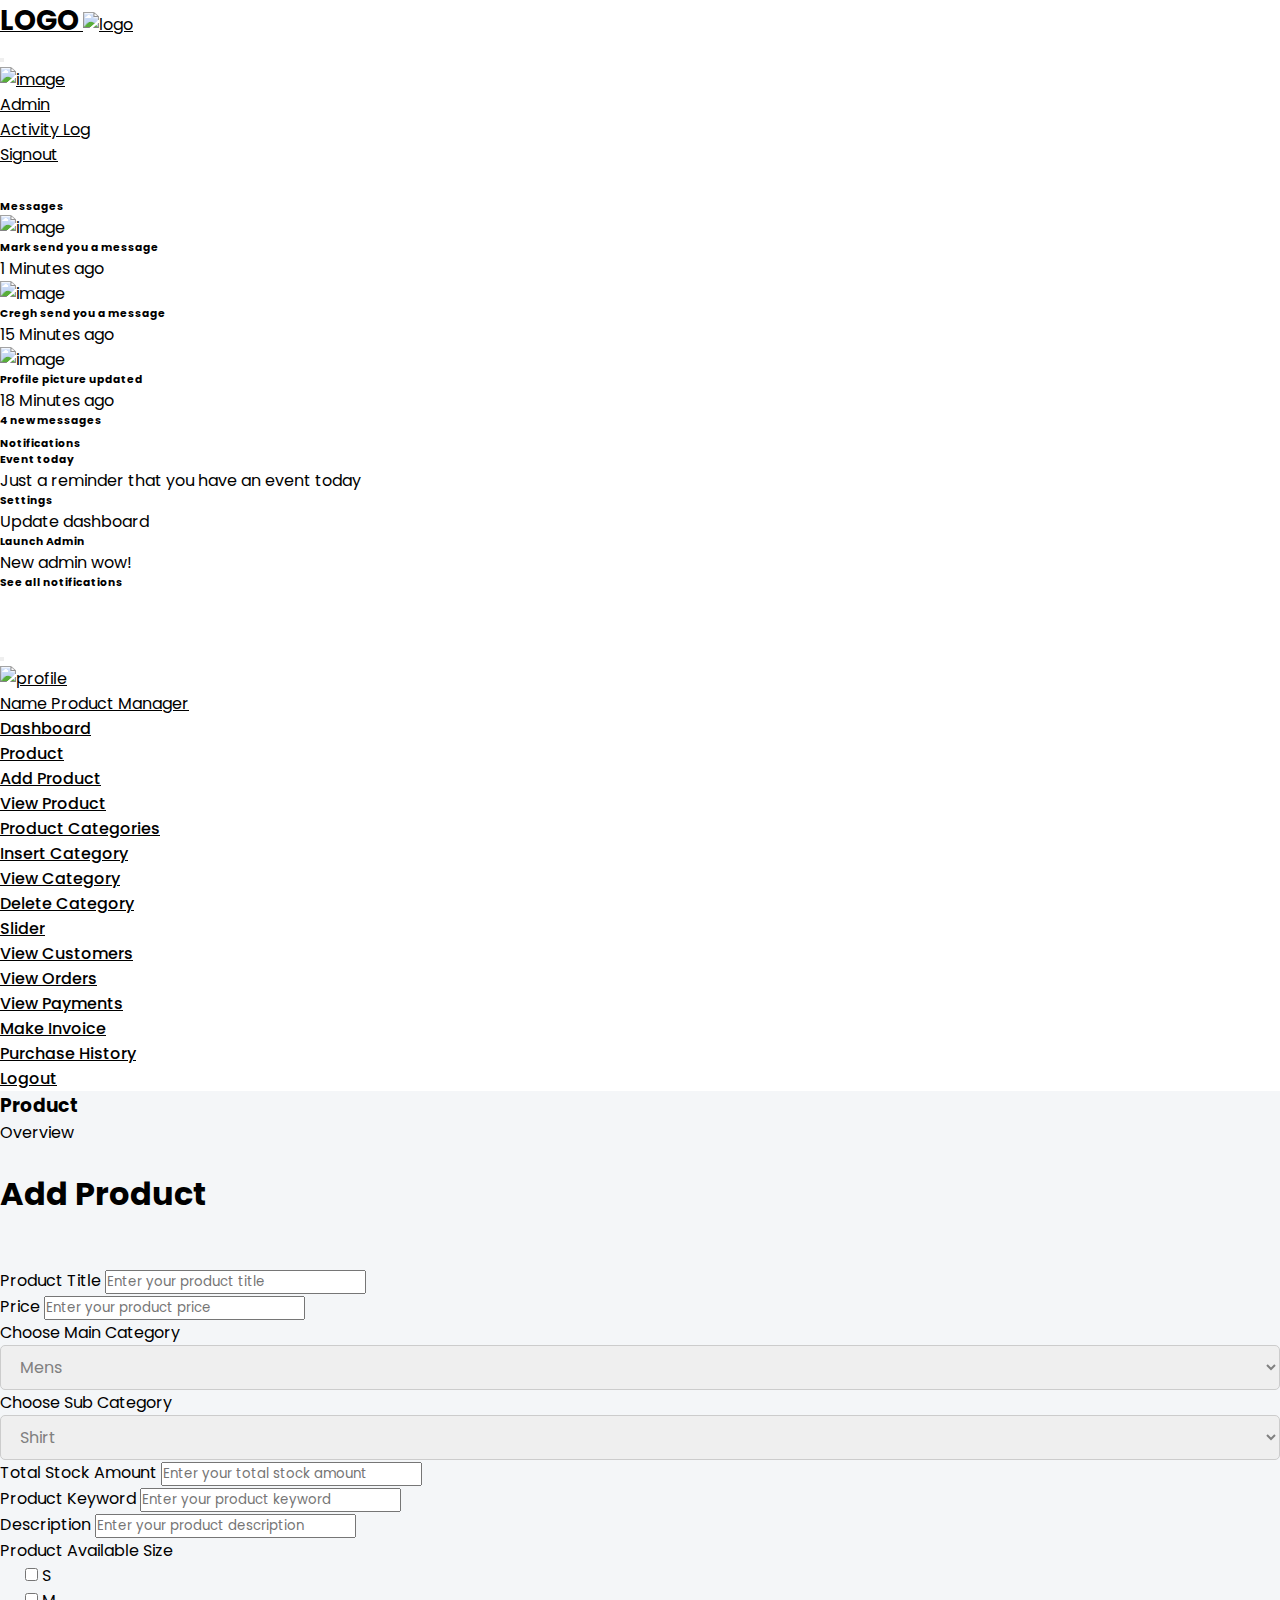
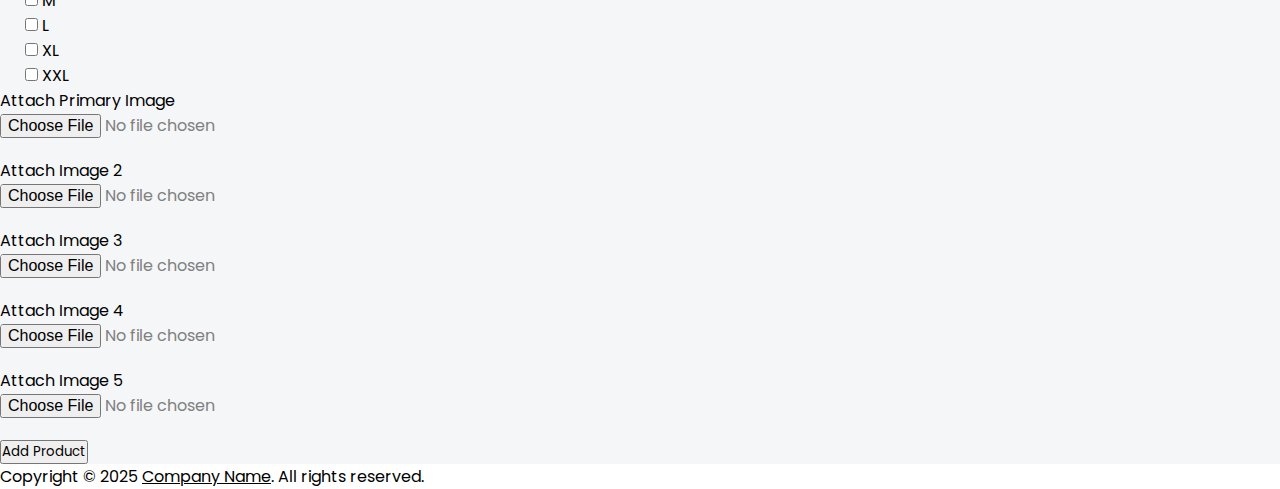
==== addProduct.html @ 3e96aa4c "Make Changes" ====
<!DOCTYPE html>
<html lang="en"VIEW ORDERS
    <!-- Required meta tags -->
    <meta charset="utf-8">
    <meta name="viewport" content="width=device-width, initial-scale=1, shrink-to-fit=no">
    <title>Admin</title>

    <!-- plugins:css -->
    <link rel="stylesheet" href="assets/vendors/mdi/css/materialdesignicons.min.css">
    <link rel="stylesheet" href="assets/vendors/ti-icons/css/themify-icons.css">
    <!-- Layout styles -->
    <link rel="stylesheet" href="assets/css/style.css">
    <!-- End layout styles -->
    <link rel="shortcut icon" href="assets/images/favicon.png" />

    <link rel="stylesheet" href="https://unicons.iconscout.com/release/v4.0.0/css/thinline.css">

    <!-- Custom CSS-->
    <link rel="stylesheet" href="css/form.css">
    <link rel="stylesheet" href="css/style.css">

  </head>
  <body>
    <div class="container-scroller">
      <!-- partial:partials/_navbar.html -->
      <nav class="navbar default-layout-navbar col-lg-12 col-12 p-0 fixed-top d-flex flex-row">
        <div class="text-center navbar-brand-wrapper d-flex align-items-center justify-content-start">
          <a class="navbar-brand brand-logo" href="index.html">
            <!-- <img src="assets/images/logo.svg" alt="logo" /> -->
            <span class="logo">LOGO</span>
          </a>
          <a class="navbar-brand brand-logo-mini" href="index.html">
            <img src="assets/images/logo-mini.svg" alt="logo" />
          </a>
        </div>
        <div class="navbar-menu-wrapper d-flex align-items-stretch">
          <button class="navbar-toggler navbar-toggler align-self-center" type="button" data-toggle="minimize">
            <span class="mdi mdi-menu"></span>
          </button>
          <div class="search-field d-none d-md-block">
            <!-- <form class="d-flex align-items-center h-100" action="#">
              <div class="input-group">
                <div class="input-group-prepend bg-transparent">
                  <i class="input-group-text border-0 mdi mdi-magnify"></i>
                </div>
                <input type="text" class="form-control bg-transparent border-0" placeholder="Search Here">
              </div>
            </form> -->
          </div>
          <ul class="navbar-nav navbar-nav-right">
            <li class="nav-item nav-profile dropdown">
              <a class="nav-link dropdown-toggle" id="profileDropdown" href="#" data-bs-toggle="dropdown" aria-expanded="false">
                <div class="nav-profile-img">
                  <img src="assets/images/faces/face1.jpg" alt="image">
                  <span class="availability-status online"></span>
                </div>
                <div class="nav-profile-text">
                  <p class="mb-1 text-black">Admin</p>
                </div>
              </a>
              <div class="dropdown-menu navbar-dropdown" aria-labelledby="profileDropdown">
                <a class="dropdown-item" href="#">
                  <i class="mdi mdi-cached me-2 text-success"></i> Activity Log </a>
                <div class="dropdown-divider"></div>
                <a class="dropdown-item" href="#">
                  <i class="mdi mdi-logout me-2 text-primary"></i> Signout </a>
              </div>
            </li>
            <li class="nav-item d-none d-lg-block full-screen-link">
              <a class="nav-link">
                <i class="mdi mdi-fullscreen" id="fullscreen-button"></i>
              </a>
            </li>
            <li class="nav-item dropdown">
              <a class="nav-link count-indicator dropdown-toggle" id="messageDropdown" href="#" data-bs-toggle="dropdown" aria-expanded="false">
                <i class="mdi mdi-email-outline"></i>
                <span class="count-symbol bg-warning"></span>
              </a>
              <div class="dropdown-menu dropdown-menu-end navbar-dropdown preview-list" aria-labelledby="messageDropdown">
                <h6 class="p-3 mb-0">Messages</h6>
                <div class="dropdown-divider"></div>
                <a class="dropdown-item preview-item">
                  <div class="preview-thumbnail">
                    <img src="assets/images/faces/face1.jpg" alt="image" class="profile-pic">
                  </div>
                  <div class="preview-item-content d-flex align-items-start flex-column justify-content-center">
                    <h6 class="preview-subject ellipsis mb-1 font-weight-normal">Mark send you a message</h6>
                    <p class="text-gray mb-0"> 1 Minutes ago </p>
                  </div>
                </a>
                <div class="dropdown-divider"></div>
                <a class="dropdown-item preview-item">
                  <div class="preview-thumbnail">
                    <img src="assets/images/faces/face1.jpg" alt="image" class="profile-pic">
                  </div>
                  <div class="preview-item-content d-flex align-items-start flex-column justify-content-center">
                    <h6 class="preview-subject ellipsis mb-1 font-weight-normal">Cregh send you a message</h6>
                    <p class="text-gray mb-0"> 15 Minutes ago </p>
                  </div>
                </a>
                <div class="dropdown-divider"></div>
                <a class="dropdown-item preview-item">
                  <div class="preview-thumbnail">
                    <img src="assets/images/faces/face1.jpg" alt="image" class="profile-pic">
                  </div>
                  <div class="preview-item-content d-flex align-items-start flex-column justify-content-center">
                    <h6 class="preview-subject ellipsis mb-1 font-weight-normal">Profile picture updated</h6>
                    <p class="text-gray mb-0"> 18 Minutes ago </p>
                  </div>
                </a>
                <div class="dropdown-divider"></div>
                <h6 class="p-3 mb-0 text-center">4 new messages</h6>
              </div>
            </li>
            <li class="nav-item dropdown">
              <a class="nav-link count-indicator dropdown-toggle" id="notificationDropdown" href="#" data-bs-toggle="dropdown">
                <i class="mdi mdi-bell-outline"></i>
                <span class="count-symbol bg-danger"></span>
              </a>
              <div class="dropdown-menu dropdown-menu-end navbar-dropdown preview-list" aria-labelledby="notificationDropdown">
                <h6 class="p-3 mb-0">Notifications</h6>
                <div class="dropdown-divider"></div>
                <a class="dropdown-item preview-item">
                  <div class="preview-thumbnail">
                    <div class="preview-icon bg-success">
                      <i class="mdi mdi-calendar"></i>
                    </div>
                  </div>
                  <div class="preview-item-content d-flex align-items-start flex-column justify-content-center">
                    <h6 class="preview-subject font-weight-normal mb-1">Event today</h6>
                    <p class="text-gray ellipsis mb-0"> Just a reminder that you have an event today </p>
                  </div>
                </a>
                <div class="dropdown-divider"></div>
                <a class="dropdown-item preview-item">
                  <div class="preview-thumbnail">
                    <div class="preview-icon bg-warning">
                      <i class="mdi mdi-cog"></i>
                    </div>
                  </div>
                  <div class="preview-item-content d-flex align-items-start flex-column justify-content-center">
                    <h6 class="preview-subject font-weight-normal mb-1">Settings</h6>
                    <p class="text-gray ellipsis mb-0"> Update dashboard </p>
                  </div>
                </a>
                <div class="dropdown-divider"></div>
                <a class="dropdown-item preview-item">
                  <div class="preview-thumbnail">
                    <div class="preview-icon bg-info">
                      <i class="mdi mdi-link-variant"></i>
                    </div>
                  </div>
                  <div class="preview-item-content d-flex align-items-start flex-column justify-content-center">
                    <h6 class="preview-subject font-weight-normal mb-1">Launch Admin</h6>
                    <p class="text-gray ellipsis mb-0"> New admin wow! </p>
                  </div>
                </a>
                <div class="dropdown-divider"></div>
                <h6 class="p-3 mb-0 text-center">See all notifications</h6>
              </div>
            </li>
            <li class="nav-item nav-logout d-none d-lg-block">
              <a class="nav-link" href="#">
                <i class="mdi mdi-power"></i>
              </a>
            </li>
            <li class="nav-item nav-settings d-none d-lg-block">
              <a class="nav-link" href="#">
                <i class="mdi mdi-format-line-spacing"></i>
              </a>
            </li>
          </ul>
          <button class="navbar-toggler navbar-toggler-right d-lg-none align-self-center" type="button" data-toggle="offcanvas">
            <span class="mdi mdi-menu"></span>
          </button>
        </div>
      </nav>
      <!-- partial -->
      <div class="container-fluid page-body-wrapper">
        
        <!-- partial:partials/_sidebar.html -->
        <nav class="sidebar sidebar-offcanvas" id="sidebar">
          <ul class="nav">
            <li class="nav-item nav-profile">
              <a href="#" class="nav-link">
                <div class="nav-profile-image">
                  <img src="assets/images/faces/face1.jpg" alt="profile" />
                  <span class="login-status online"></span>
                  <!--change to offline or busy as needed-->
                </div>
                <div class="nav-profile-text d-flex flex-column">
                  <span class="font-weight-bold mb-2">Name</span>
                  <span class="text-secondary text-small">Product Manager</span>
                </div>
                <i class="mdi mdi-bookmark-check text-success nav-profile-badge"></i>
              </a>
            </li>

            <li class="nav-item">
              <a class="nav-link" href="index.html">
                <span class="menu-title">Dashboard</span>
                <i class="mdi mdi-home menu-icon"></i>
              </a>
            </li>
            
            
            <li class="nav-item">
              <a class="nav-link" data-bs-toggle="collapse" href="#product" aria-expanded="false" aria-controls="product">
                <span class="menu-title">Product</span>
                <i class="mdi mdi-format-list-bulleted menu-icon"></i>
              </a>
              <div class="collapse" id="product">
                <ul class="nav flex-column sub-menu">
                  <li class="nav-item">
                    <a class="nav-link" href="addProduct.html">Add Product</a>
                  </li>
                  <li class="nav-item">
                    <a class="nav-link" href="viewProduct.html">View Product</a>
                  </li>
                </ul>
              </div>
            </li>
            
            <li class="nav-item">
              <a class="nav-link" data-bs-toggle="collapse" href="#categories" aria-expanded="false" aria-controls="categories">
                <span class="menu-title">Product Categories</span>
                <i class="mdi mdi-table-large menu-icon"></i>
              </a>
              <div class="collapse" id="categories">
                <ul class="nav flex-column sub-menu">
                  <li class="nav-item">
                    <a class="nav-link" href="insertCategory.html">Insert Category</a>
                  </li>
                  <li class="nav-item">
                    <a class="nav-link" href="viewCategory.html">View Category</a>
                  </li>
                  <li class="nav-item">
                    <a class="nav-link" href="deleteCategory.html">Delete Category</a>
                  </li>
                </ul>
              </div>
            </li>

            <li class="nav-item">
              <a class="nav-link" href="slider.html">
                <span class="menu-title">Slider</span>
                <i class="mdi mdi-menu-close menu-icon"></i>
              </a>
            </li>

            <li class="nav-item">
              <a class="nav-link" href="viewCustomers.html">
                <span class="menu-title">View Customers</span>
                <i class="mdi mdi-account menu-icon"></i>
              </a>
            </li>

            <li class="nav-item">
              <a class="nav-link" href="viewOrders.html">
                <span class="menu-title">View Orders</span>
                <i class="mdi mdi-order-bool-ascending menu-icon"></i>
              </a>
            </li>

            <li class="nav-item">
              <a class="nav-link" href="viewPayments.html">
                <span class="menu-title">View Payments</span>
                <i class="mdi mdi-currency-usd menu-icon"></i>
              </a>
            </li>
            
            <li class="nav-item">
              <a class="nav-link" href="makeInvoice.html">
                <span class="menu-title">Make Invoice</span>
                <i class="mdi mdi-invoice-outline menu-icon"></i>
              </a>
            </li>
            
            <li class="nav-item">
              <a class="nav-link" href="purchaseHistory.html">
                <span class="menu-title">Purchase History</span>
                <i class="mdi mdi-history menu-icon"></i>
              </a>
            </li>

            <li class="nav-item">
              <a class="nav-link" href="#">
                <span class="menu-title">Logout</span>
                <i class="mdi mdi-logout menu-icon"></i>
              </a>
            </li>

          </ul>
        </nav>
        <div class="main-panel">


          <!--------------------------->
          <!-- START ADD PRODUCT AREA -->
          <!--------------------------->
          <div class="content-wrapper">
            <div class="page-header">
              <h3 class="page-title">
                <span class="page-title-icon bg-gradient-primary text-white me-2">
                  <i class="mdi mdi-home"></i>
                </span> Product
              </h3>
              <nav aria-label="breadcrumb">
                <ul class="breadcrumb">
                  <li class="breadcrumb-item active" aria-current="page">
                    <span></span>Overview <i class="mdi mdi-alert-circle-outline icon-sm text-primary align-middle"></i>
                  </li>
                </ul>
              </nav>
            </div>
            <br>
            <div class="row">
              <div class="form-container">
                <h1 class="text-center">Add Product</h1>
                <div class="content">
                    <!-- Product Add form -->
                    <form action="#" method="post" enctype="multipart/form-data">
                      <div class="user-details full-input-box">
                        <!-- title -->
                        <div class="input-box">
                          <span class="details">Product Title</span>
                          <input type="text" placeholder="Enter your product title" required>
                        </div>
                        <!-- price -->
                        <div class="input-box">
                          <span class="details">Price</span>
                          <input type="text" placeholder="Enter your product price" required>
                        </div>
                        <!-- Main Category -->
                        <div class="input-box">
                          <span class="details">Choose Main Category</span>
                          <select>
                            <option value="Mens">Mens</option>
                            <option value="Womens">Womens</option>
                          </select>
                        </div>
                        <!-- Sub Category -->
                        <div class="input-box">
                          <span class="details">Choose Sub Category</span>
                          <select>
                            <option value="Shirt">Shirt</option>
                            <option value="Pant">Pant</option>
                            <option value="Panjabi">Panjabi</option>
                          </select>
                        </div>
                        <!-- Total Stock -->
                        <div class="input-box">
                          <span class="details">Total Stock Amount</span>
                          <input type="text" placeholder="Enter your total stock amount" required>
                        </div>
                        <!-- keyword -->
                        <div class="input-box">
                          <span class="details">Product Keyword</span>
                          <input type="text" placeholder="Enter your product keyword" required>
                        </div>
                        <!-- Description -->
                        <div class="input-box">
                          <span class="details">Description</span>
                          <input type="text" placeholder="Enter your product description" required>
                        </div>
                        <!-- Size -->
                        <span class="details">Product Available Size</span>
                        <div class="input-checkbox">
                          <div class="form-check">
                            <input class="form-check-input" type="checkbox" value="S" id="flexCheckDefault">
                            <label class="form-check-label" for="flexCheckDefault">
                              S
                            </label>
                          </div>
                          <div class="form-check">
                            <input class="form-check-input" type="checkbox" value="M" id="flexCheckChecked">
                            <label class="form-check-label" for="flexCheckChecked">
                              M
                            </label>
                          </div>
                          <div class="form-check">
                            <input class="form-check-input" type="checkbox" value="L" id="flexCheckChecked">
                            <label class="form-check-label" for="flexCheckChecked">
                              L
                            </label>
                            <div class="form-check">
                              <input class="form-check-input" type="checkbox" value="XL" id="flexCheckChecked">
                              <label class="form-check-label" for="flexCheckChecked">
                                XL
                              </label>
                            </div>
                            <div class="form-check">
                              <input class="form-check-input" type="checkbox" value="XXL" id="flexCheckChecked">
                              <label class="form-check-label" for="flexCheckChecked">
                                XXL
                              </label>
                            </div>
                          </div>
                        </div>
                        <!-- main image -->
                        <div>
                          <span class="details">Attach Primary Image</span>
                          <input type="file" name="file1" id="file" class="inputfile"/><br>
                        </div>
                        <!-- image 2 -->
                        <div>
                          <span class="details">Attach Image 2</span>
                          <input type="file" name="file2" id="file" class="inputfile"/><br>
                        </div>
                        <!-- image 3 -->
                        <div>
                          <span class="details">Attach Image 3</span>
                          <input type="file" name="file3" id="file" class="inputfile"/><br>
                        </div>
                        <!-- image 4 -->
                        <div>
                          <span class="details">Attach Image 4</span>
                          <input type="file" name="file4" id="file" class="inputfile"/><br>
                        </div>
                        <!-- image 5 -->
                        <div>
                          <span class="details">Attach Image 5</span>
                          <input type="file" name="file5" id="file" class="inputfile"/><br>
                        </div>
                      </div>
                      <!-- Submit button -->
                      <div class="button">
                        <input type="submit" value="Add Product">
                      </div>
                    </form>
                </div>
              </div>
            </div>
          </div>
          <!--------------------------->
          <!-- END ADD PRODUCT AREA -->
          <!--------------------------->
          

          <!-- partial:partials/_footer.html -->
          <footer class="footer">
            <div class="d-sm-flex justify-content-center">
              <span class="text-muted text-center text-sm-left d-block d-sm-inline-block">Copyright © 2025 <a href="#" target="_blank">Company Name</a>. All rights reserved.</span>
            </div>
          </footer>
        </div>
      </div>
      <!-- page-body-wrapper ends -->
    </div>
    <!-- container-scroller -->

    <!-- JS FILES  -->
    <!-- plugins:js -->
    <script src="assets/vendors/js/vendor.bundle.base.js"></script>
    <script src="assets/js/off-canvas.js"></script>
    <script src="assets/js/misc.js"></script>

  </body>
</html>
---- css/style.css ----
@import url('https://fonts.googleapis.com/css2?family=Poppins:ital,wght@0,100;0,200;0,300;0,400;0,500;0,600;0,700;0,800;0,900;1,100;1,200;1,300;1,400;1,500;1,600;1,700;1,800;1,900&display=swap');

:root {
    --white: #fff;
    --black: #000;
    --gray: #787878;
    --topback: #F4F6F8;
    --back2: #fffcf886;
    --theme: #ff0000;
    --themehover: #cf0909;
}

* {
    margin: 0;
    padding: 0;
    box-sizing: border-box;
    font-family: "Poppins", serif;
}

html {
    scroll-behavior: smooth;
}

body {
    transition: .3s;
}

.menu-title {
    font-weight: 500;
}
.sub-menu {
    font-weight: 500;
}
.sidebar .nav .nav-item.active > .nav-link .menu-title {
    font-family: "Poppins", serif;
}

/* Content Area */
.content-wrapper {
    background: var(--topback);
}

a {
    text-align: none;
    color: var(--black);
}

h1 {
    font-family: "Poppins", serif;
    font-weight: 700;
    margin-bottom: 50px;
}

.logo {
    font-size: 28px;
    font-weight: 700;
}

/* button */
.btn {
    border: none;
    font-weight: 400;
    font-family: "Poppins", serif;
}

.btn-dark {
    background-color: #000;
}
.btn-dark:hover {
    background-color: #434343;
}

.btn-danger {
    background-color: #e40606;
}
.btn-danger:hover {
    background-color: rgb(174, 2, 2);
}

/* Full Sized Form */
/* Form */
.content form .full-input-box {
    display: block;
}

form .user-details .input-box {
    width: 100%;
}
select {
    color: grey;
    width: 100%;
    height: 45px;
    outline: none;
    font-size: 16px;
    border-radius: 5px;
    padding-left: 15px;
    border: 1px solid #ccc;
}
#file {
    color: grey;
    width: 100%;
    height: 45px;
    outline: none;
    font-size: 16px;
    border-radius: 5px;
}

.input-checkbox {
    margin-left: 25px;
}

/* Start Card Area */
.card {
    border-radius: 20px;
}

/* Card Button */
.card-body .btn {
    width: 100%;
    padding: 15px;
    margin-bottom: 10px;
}

.card-body .btn:last-child {
    margin-bottom: 0;
}

.card-body .btn span {
    font-weight: 600;
}

/* Card Text */
.card h6 {
    font-family: "Poppins", serif;
    font-size: 20px;
    font-weight: 600;
}
.card h4 {
    font-family: "Poppins", serif;
    font-size: 17px;
    font-weight: 600;
}
.card p {
    font-weight: 500;
    margin-bottom: 10px;
}

/* Card Image */
.card-img-top {
    padding: 7px;
    border-radius: 20px 20px 0px 0;
}

/* End Card Area */
.card .card-body {
    padding: 15px;
}
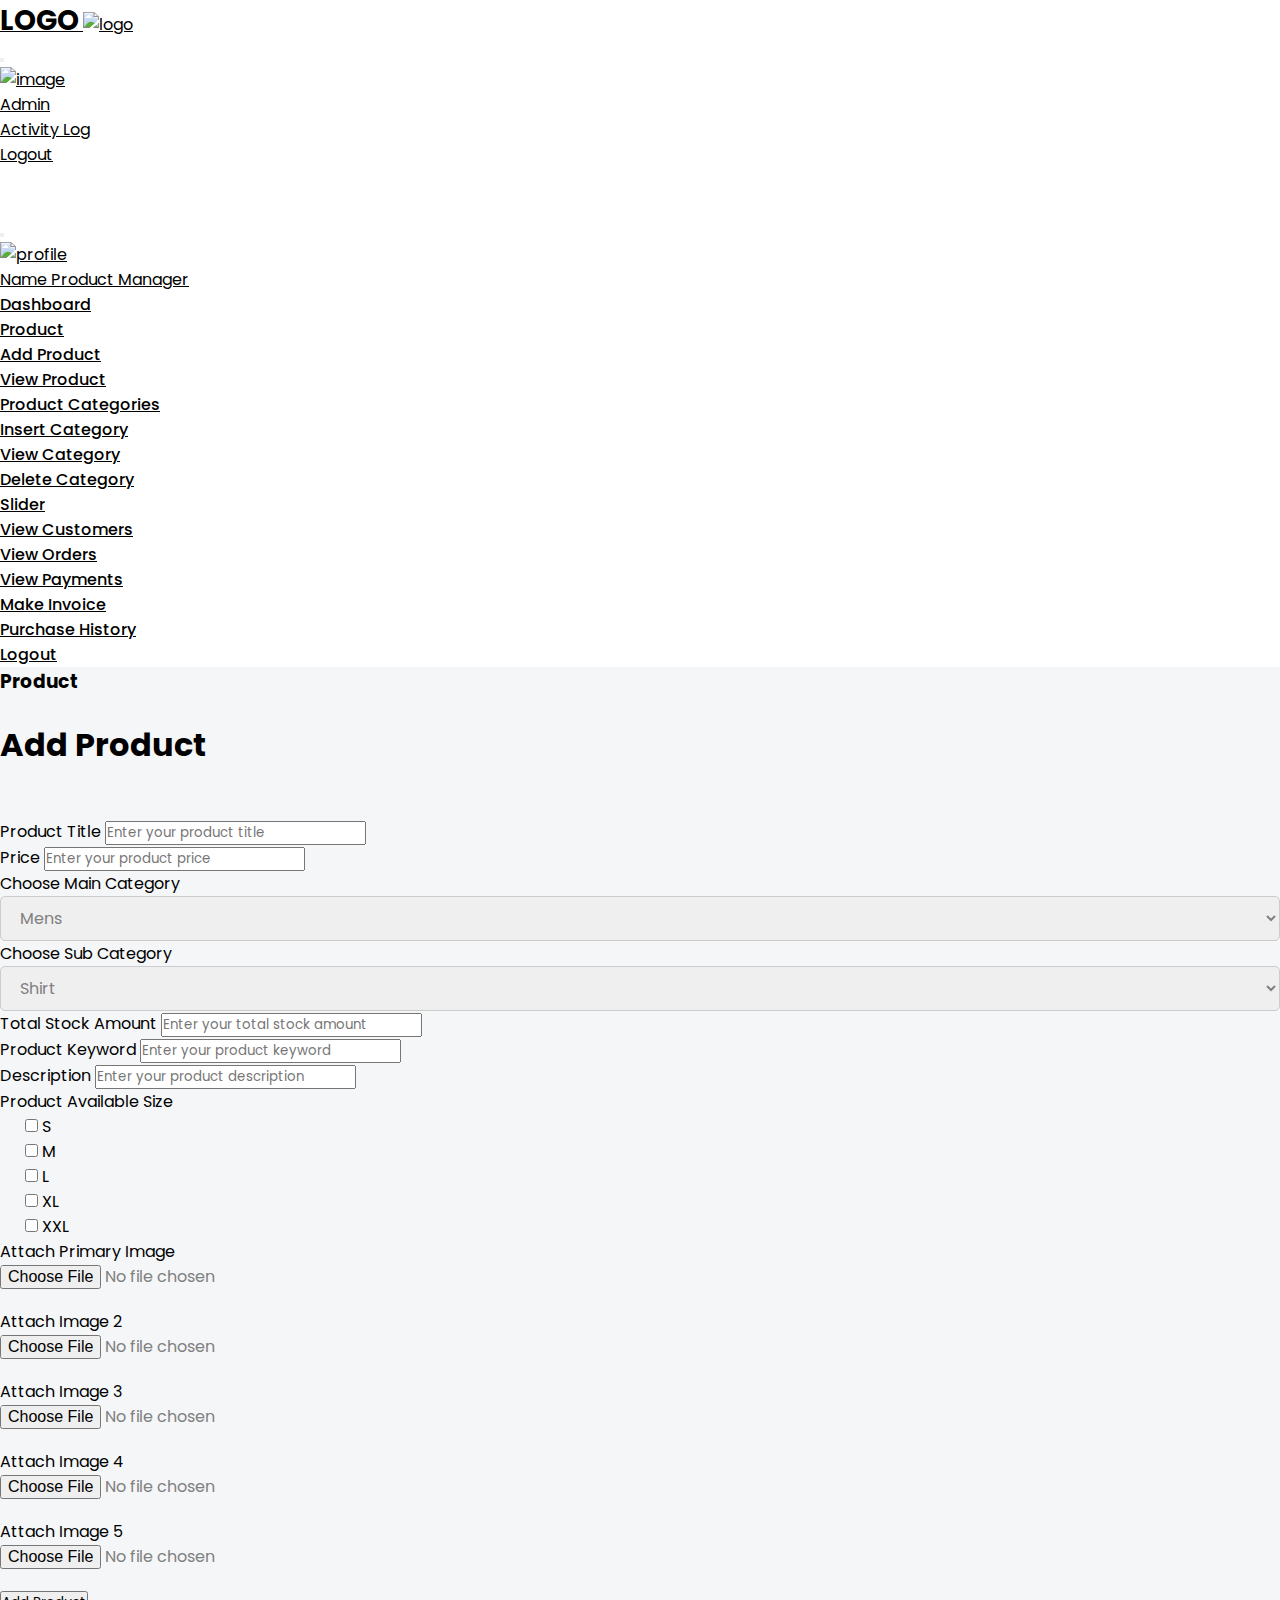
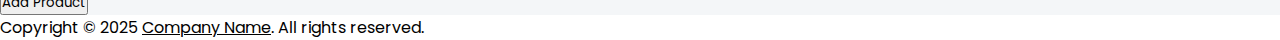
==== commit ed330c7e: "Up to Date" ====
--- a/addProduct.html
+++ b/addProduct.html
@@ -1,6 +1,5 @@
 <!DOCTYPE html>
-<html lang="en"VIEW ORDERS
-    <!-- Required meta tags -->
+<html lang="en">
     <meta charset="utf-8">
     <meta name="viewport" content="width=device-width, initial-scale=1, shrink-to-fit=no">
     <title>Admin</title>
@@ -37,16 +36,6 @@
           <button class="navbar-toggler navbar-toggler align-self-center" type="button" data-toggle="minimize">
             <span class="mdi mdi-menu"></span>
           </button>
-          <div class="search-field d-none d-md-block">
-            <!-- <form class="d-flex align-items-center h-100" action="#">
-              <div class="input-group">
-                <div class="input-group-prepend bg-transparent">
-                  <i class="input-group-text border-0 mdi mdi-magnify"></i>
-                </div>
-                <input type="text" class="form-control bg-transparent border-0" placeholder="Search Here">
-              </div>
-            </form> -->
-          </div>
           <ul class="navbar-nav navbar-nav-right">
             <li class="nav-item nav-profile dropdown">
               <a class="nav-link dropdown-toggle" id="profileDropdown" href="#" data-bs-toggle="dropdown" aria-expanded="false">
@@ -63,7 +52,7 @@
                   <i class="mdi mdi-cached me-2 text-success"></i> Activity Log </a>
                 <div class="dropdown-divider"></div>
                 <a class="dropdown-item" href="#">
-                  <i class="mdi mdi-logout me-2 text-primary"></i> Signout </a>
+                  <i class="mdi mdi-logout me-2 text-primary"></i> Logout </a>
               </div>
             </li>
             <li class="nav-item d-none d-lg-block full-screen-link">
@@ -71,102 +60,9 @@
                 <i class="mdi mdi-fullscreen" id="fullscreen-button"></i>
               </a>
             </li>
-            <li class="nav-item dropdown">
-              <a class="nav-link count-indicator dropdown-toggle" id="messageDropdown" href="#" data-bs-toggle="dropdown" aria-expanded="false">
-                <i class="mdi mdi-email-outline"></i>
-                <span class="count-symbol bg-warning"></span>
-              </a>
-              <div class="dropdown-menu dropdown-menu-end navbar-dropdown preview-list" aria-labelledby="messageDropdown">
-                <h6 class="p-3 mb-0">Messages</h6>
-                <div class="dropdown-divider"></div>
-                <a class="dropdown-item preview-item">
-                  <div class="preview-thumbnail">
-                    <img src="assets/images/faces/face1.jpg" alt="image" class="profile-pic">
-                  </div>
-                  <div class="preview-item-content d-flex align-items-start flex-column justify-content-center">
-                    <h6 class="preview-subject ellipsis mb-1 font-weight-normal">Mark send you a message</h6>
-                    <p class="text-gray mb-0"> 1 Minutes ago </p>
-                  </div>
-                </a>
-                <div class="dropdown-divider"></div>
-                <a class="dropdown-item preview-item">
-                  <div class="preview-thumbnail">
-                    <img src="assets/images/faces/face1.jpg" alt="image" class="profile-pic">
-                  </div>
-                  <div class="preview-item-content d-flex align-items-start flex-column justify-content-center">
-                    <h6 class="preview-subject ellipsis mb-1 font-weight-normal">Cregh send you a message</h6>
-                    <p class="text-gray mb-0"> 15 Minutes ago </p>
-                  </div>
-                </a>
-                <div class="dropdown-divider"></div>
-                <a class="dropdown-item preview-item">
-                  <div class="preview-thumbnail">
-                    <img src="assets/images/faces/face1.jpg" alt="image" class="profile-pic">
-                  </div>
-                  <div class="preview-item-content d-flex align-items-start flex-column justify-content-center">
-                    <h6 class="preview-subject ellipsis mb-1 font-weight-normal">Profile picture updated</h6>
-                    <p class="text-gray mb-0"> 18 Minutes ago </p>
-                  </div>
-                </a>
-                <div class="dropdown-divider"></div>
-                <h6 class="p-3 mb-0 text-center">4 new messages</h6>
-              </div>
-            </li>
-            <li class="nav-item dropdown">
-              <a class="nav-link count-indicator dropdown-toggle" id="notificationDropdown" href="#" data-bs-toggle="dropdown">
-                <i class="mdi mdi-bell-outline"></i>
-                <span class="count-symbol bg-danger"></span>
-              </a>
-              <div class="dropdown-menu dropdown-menu-end navbar-dropdown preview-list" aria-labelledby="notificationDropdown">
-                <h6 class="p-3 mb-0">Notifications</h6>
-                <div class="dropdown-divider"></div>
-                <a class="dropdown-item preview-item">
-                  <div class="preview-thumbnail">
-                    <div class="preview-icon bg-success">
-                      <i class="mdi mdi-calendar"></i>
-                    </div>
-                  </div>
-                  <div class="preview-item-content d-flex align-items-start flex-column justify-content-center">
-                    <h6 class="preview-subject font-weight-normal mb-1">Event today</h6>
-                    <p class="text-gray ellipsis mb-0"> Just a reminder that you have an event today </p>
-                  </div>
-                </a>
-                <div class="dropdown-divider"></div>
-                <a class="dropdown-item preview-item">
-                  <div class="preview-thumbnail">
-                    <div class="preview-icon bg-warning">
-                      <i class="mdi mdi-cog"></i>
-                    </div>
-                  </div>
-                  <div class="preview-item-content d-flex align-items-start flex-column justify-content-center">
-                    <h6 class="preview-subject font-weight-normal mb-1">Settings</h6>
-                    <p class="text-gray ellipsis mb-0"> Update dashboard </p>
-                  </div>
-                </a>
-                <div class="dropdown-divider"></div>
-                <a class="dropdown-item preview-item">
-                  <div class="preview-thumbnail">
-                    <div class="preview-icon bg-info">
-                      <i class="mdi mdi-link-variant"></i>
-                    </div>
-                  </div>
-                  <div class="preview-item-content d-flex align-items-start flex-column justify-content-center">
-                    <h6 class="preview-subject font-weight-normal mb-1">Launch Admin</h6>
-                    <p class="text-gray ellipsis mb-0"> New admin wow! </p>
-                  </div>
-                </a>
-                <div class="dropdown-divider"></div>
-                <h6 class="p-3 mb-0 text-center">See all notifications</h6>
-              </div>
-            </li>
             <li class="nav-item nav-logout d-none d-lg-block">
               <a class="nav-link" href="#">
                 <i class="mdi mdi-power"></i>
-              </a>
-            </li>
-            <li class="nav-item nav-settings d-none d-lg-block">
-              <a class="nav-link" href="#">
-                <i class="mdi mdi-format-line-spacing"></i>
               </a>
             </li>
           </ul>
@@ -272,7 +168,7 @@
             <li class="nav-item">
               <a class="nav-link" href="makeInvoice.html">
                 <span class="menu-title">Make Invoice</span>
-                <i class="mdi mdi-invoice-outline menu-icon"></i>
+                <i class="mdi mdi-invoice-list-outline menu-icon"></i>
               </a>
             </li>
             
@@ -305,13 +201,6 @@
                   <i class="mdi mdi-home"></i>
                 </span> Product
               </h3>
-              <nav aria-label="breadcrumb">
-                <ul class="breadcrumb">
-                  <li class="breadcrumb-item active" aria-current="page">
-                    <span></span>Overview <i class="mdi mdi-alert-circle-outline icon-sm text-primary align-middle"></i>
-                  </li>
-                </ul>
-              </nav>
             </div>
             <br>
             <div class="row">
--- a/css/style.css
+++ b/css/style.css
@@ -156,3 +156,13 @@
     padding: 15px;
 }
 
+/*Accordion*/
+.accordion {
+    max-width: 800px;
+    margin: auto;
+}
+.accordion-button {
+    font-size: 17px;
+    font-weight: 500;
+    font-family: "Poppins", serif;
+}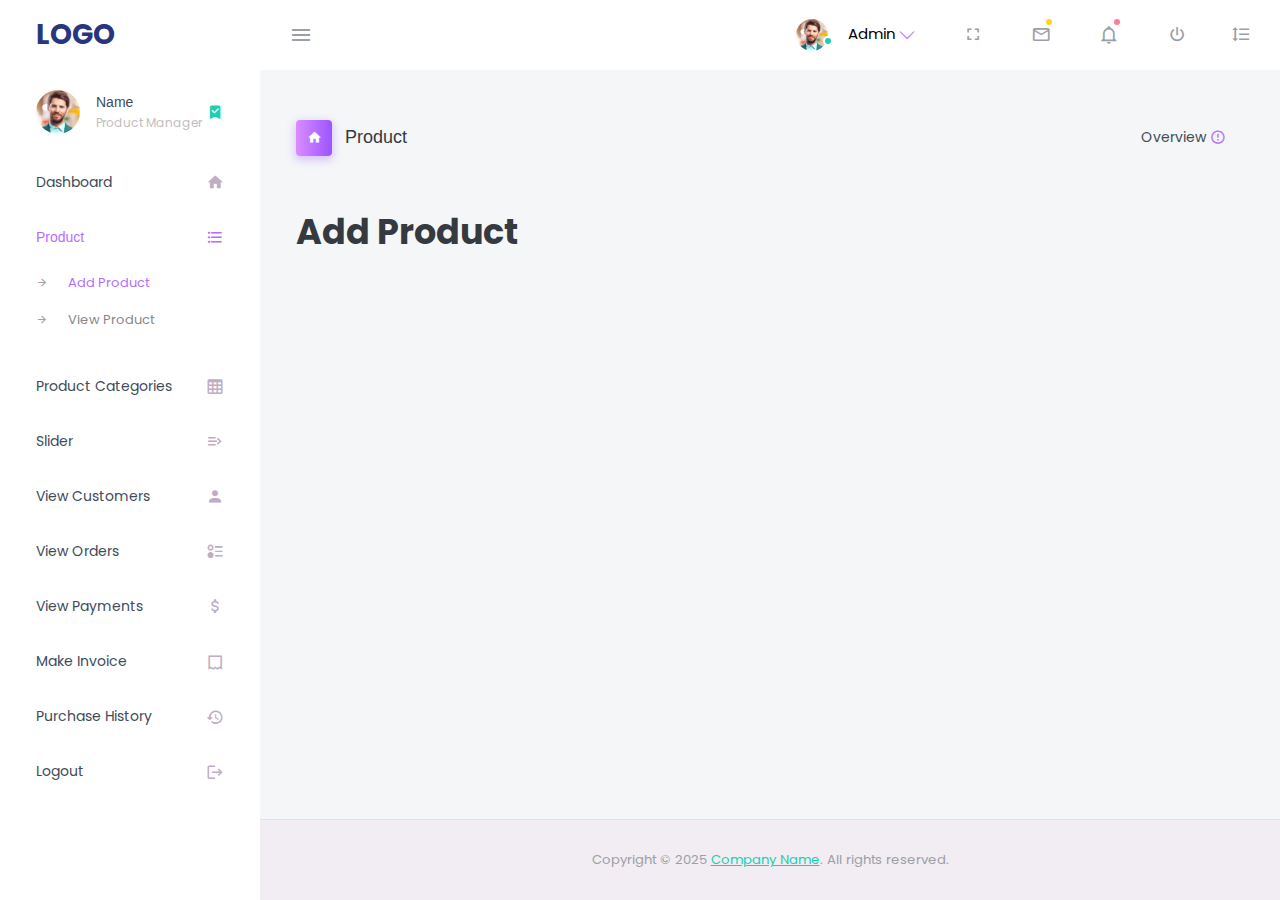
==== commit c2523ce6: "first commit" ====
--- a/addProduct.html
+++ b/addProduct.html
@@ -1,5 +1,6 @@
 <!DOCTYPE html>
-<html lang="en">
+<html lang="en"VIEW ORDERS
+    <!-- Required meta tags -->
     <meta charset="utf-8">
     <meta name="viewport" content="width=device-width, initial-scale=1, shrink-to-fit=no">
     <title>Admin</title>
@@ -12,10 +13,7 @@
     <!-- End layout styles -->
     <link rel="shortcut icon" href="assets/images/favicon.png" />
 
-    <link rel="stylesheet" href="https://unicons.iconscout.com/release/v4.0.0/css/thinline.css">
-
     <!-- Custom CSS-->
-    <link rel="stylesheet" href="css/form.css">
     <link rel="stylesheet" href="css/style.css">
 
   </head>
@@ -36,6 +34,16 @@
           <button class="navbar-toggler navbar-toggler align-self-center" type="button" data-toggle="minimize">
             <span class="mdi mdi-menu"></span>
           </button>
+          <div class="search-field d-none d-md-block">
+            <!-- <form class="d-flex align-items-center h-100" action="#">
+              <div class="input-group">
+                <div class="input-group-prepend bg-transparent">
+                  <i class="input-group-text border-0 mdi mdi-magnify"></i>
+                </div>
+                <input type="text" class="form-control bg-transparent border-0" placeholder="Search Here">
+              </div>
+            </form> -->
+          </div>
           <ul class="navbar-nav navbar-nav-right">
             <li class="nav-item nav-profile dropdown">
               <a class="nav-link dropdown-toggle" id="profileDropdown" href="#" data-bs-toggle="dropdown" aria-expanded="false">
@@ -52,7 +60,7 @@
                   <i class="mdi mdi-cached me-2 text-success"></i> Activity Log </a>
                 <div class="dropdown-divider"></div>
                 <a class="dropdown-item" href="#">
-                  <i class="mdi mdi-logout me-2 text-primary"></i> Logout </a>
+                  <i class="mdi mdi-logout me-2 text-primary"></i> Signout </a>
               </div>
             </li>
             <li class="nav-item d-none d-lg-block full-screen-link">
@@ -60,9 +68,102 @@
                 <i class="mdi mdi-fullscreen" id="fullscreen-button"></i>
               </a>
             </li>
+            <li class="nav-item dropdown">
+              <a class="nav-link count-indicator dropdown-toggle" id="messageDropdown" href="#" data-bs-toggle="dropdown" aria-expanded="false">
+                <i class="mdi mdi-email-outline"></i>
+                <span class="count-symbol bg-warning"></span>
+              </a>
+              <div class="dropdown-menu dropdown-menu-end navbar-dropdown preview-list" aria-labelledby="messageDropdown">
+                <h6 class="p-3 mb-0">Messages</h6>
+                <div class="dropdown-divider"></div>
+                <a class="dropdown-item preview-item">
+                  <div class="preview-thumbnail">
+                    <img src="assets/images/faces/face1.jpg" alt="image" class="profile-pic">
+                  </div>
+                  <div class="preview-item-content d-flex align-items-start flex-column justify-content-center">
+                    <h6 class="preview-subject ellipsis mb-1 font-weight-normal">Mark send you a message</h6>
+                    <p class="text-gray mb-0"> 1 Minutes ago </p>
+                  </div>
+                </a>
+                <div class="dropdown-divider"></div>
+                <a class="dropdown-item preview-item">
+                  <div class="preview-thumbnail">
+                    <img src="assets/images/faces/face1.jpg" alt="image" class="profile-pic">
+                  </div>
+                  <div class="preview-item-content d-flex align-items-start flex-column justify-content-center">
+                    <h6 class="preview-subject ellipsis mb-1 font-weight-normal">Cregh send you a message</h6>
+                    <p class="text-gray mb-0"> 15 Minutes ago </p>
+                  </div>
+                </a>
+                <div class="dropdown-divider"></div>
+                <a class="dropdown-item preview-item">
+                  <div class="preview-thumbnail">
+                    <img src="assets/images/faces/face1.jpg" alt="image" class="profile-pic">
+                  </div>
+                  <div class="preview-item-content d-flex align-items-start flex-column justify-content-center">
+                    <h6 class="preview-subject ellipsis mb-1 font-weight-normal">Profile picture updated</h6>
+                    <p class="text-gray mb-0"> 18 Minutes ago </p>
+                  </div>
+                </a>
+                <div class="dropdown-divider"></div>
+                <h6 class="p-3 mb-0 text-center">4 new messages</h6>
+              </div>
+            </li>
+            <li class="nav-item dropdown">
+              <a class="nav-link count-indicator dropdown-toggle" id="notificationDropdown" href="#" data-bs-toggle="dropdown">
+                <i class="mdi mdi-bell-outline"></i>
+                <span class="count-symbol bg-danger"></span>
+              </a>
+              <div class="dropdown-menu dropdown-menu-end navbar-dropdown preview-list" aria-labelledby="notificationDropdown">
+                <h6 class="p-3 mb-0">Notifications</h6>
+                <div class="dropdown-divider"></div>
+                <a class="dropdown-item preview-item">
+                  <div class="preview-thumbnail">
+                    <div class="preview-icon bg-success">
+                      <i class="mdi mdi-calendar"></i>
+                    </div>
+                  </div>
+                  <div class="preview-item-content d-flex align-items-start flex-column justify-content-center">
+                    <h6 class="preview-subject font-weight-normal mb-1">Event today</h6>
+                    <p class="text-gray ellipsis mb-0"> Just a reminder that you have an event today </p>
+                  </div>
+                </a>
+                <div class="dropdown-divider"></div>
+                <a class="dropdown-item preview-item">
+                  <div class="preview-thumbnail">
+                    <div class="preview-icon bg-warning">
+                      <i class="mdi mdi-cog"></i>
+                    </div>
+                  </div>
+                  <div class="preview-item-content d-flex align-items-start flex-column justify-content-center">
+                    <h6 class="preview-subject font-weight-normal mb-1">Settings</h6>
+                    <p class="text-gray ellipsis mb-0"> Update dashboard </p>
+                  </div>
+                </a>
+                <div class="dropdown-divider"></div>
+                <a class="dropdown-item preview-item">
+                  <div class="preview-thumbnail">
+                    <div class="preview-icon bg-info">
+                      <i class="mdi mdi-link-variant"></i>
+                    </div>
+                  </div>
+                  <div class="preview-item-content d-flex align-items-start flex-column justify-content-center">
+                    <h6 class="preview-subject font-weight-normal mb-1">Launch Admin</h6>
+                    <p class="text-gray ellipsis mb-0"> New admin wow! </p>
+                  </div>
+                </a>
+                <div class="dropdown-divider"></div>
+                <h6 class="p-3 mb-0 text-center">See all notifications</h6>
+              </div>
+            </li>
             <li class="nav-item nav-logout d-none d-lg-block">
               <a class="nav-link" href="#">
                 <i class="mdi mdi-power"></i>
+              </a>
+            </li>
+            <li class="nav-item nav-settings d-none d-lg-block">
+              <a class="nav-link" href="#">
+                <i class="mdi mdi-format-line-spacing"></i>
               </a>
             </li>
           </ul>
@@ -168,7 +269,7 @@
             <li class="nav-item">
               <a class="nav-link" href="makeInvoice.html">
                 <span class="menu-title">Make Invoice</span>
-                <i class="mdi mdi-invoice-list-outline menu-icon"></i>
+                <i class="mdi mdi-invoice-outline menu-icon"></i>
               </a>
             </li>
             
@@ -201,130 +302,25 @@
                   <i class="mdi mdi-home"></i>
                 </span> Product
               </h3>
+              <nav aria-label="breadcrumb">
+                <ul class="breadcrumb">
+                  <li class="breadcrumb-item active" aria-current="page">
+                    <span></span>Overview <i class="mdi mdi-alert-circle-outline icon-sm text-primary align-middle"></i>
+                  </li>
+                </ul>
+              </nav>
             </div>
             <br>
+            
             <div class="row">
-              <div class="form-container">
-                <h1 class="text-center">Add Product</h1>
-                <div class="content">
-                    <!-- Product Add form -->
-                    <form action="#" method="post" enctype="multipart/form-data">
-                      <div class="user-details full-input-box">
-                        <!-- title -->
-                        <div class="input-box">
-                          <span class="details">Product Title</span>
-                          <input type="text" placeholder="Enter your product title" required>
-                        </div>
-                        <!-- price -->
-                        <div class="input-box">
-                          <span class="details">Price</span>
-                          <input type="text" placeholder="Enter your product price" required>
-                        </div>
-                        <!-- Main Category -->
-                        <div class="input-box">
-                          <span class="details">Choose Main Category</span>
-                          <select>
-                            <option value="Mens">Mens</option>
-                            <option value="Womens">Womens</option>
-                          </select>
-                        </div>
-                        <!-- Sub Category -->
-                        <div class="input-box">
-                          <span class="details">Choose Sub Category</span>
-                          <select>
-                            <option value="Shirt">Shirt</option>
-                            <option value="Pant">Pant</option>
-                            <option value="Panjabi">Panjabi</option>
-                          </select>
-                        </div>
-                        <!-- Total Stock -->
-                        <div class="input-box">
-                          <span class="details">Total Stock Amount</span>
-                          <input type="text" placeholder="Enter your total stock amount" required>
-                        </div>
-                        <!-- keyword -->
-                        <div class="input-box">
-                          <span class="details">Product Keyword</span>
-                          <input type="text" placeholder="Enter your product keyword" required>
-                        </div>
-                        <!-- Description -->
-                        <div class="input-box">
-                          <span class="details">Description</span>
-                          <input type="text" placeholder="Enter your product description" required>
-                        </div>
-                        <!-- Size -->
-                        <span class="details">Product Available Size</span>
-                        <div class="input-checkbox">
-                          <div class="form-check">
-                            <input class="form-check-input" type="checkbox" value="S" id="flexCheckDefault">
-                            <label class="form-check-label" for="flexCheckDefault">
-                              S
-                            </label>
-                          </div>
-                          <div class="form-check">
-                            <input class="form-check-input" type="checkbox" value="M" id="flexCheckChecked">
-                            <label class="form-check-label" for="flexCheckChecked">
-                              M
-                            </label>
-                          </div>
-                          <div class="form-check">
-                            <input class="form-check-input" type="checkbox" value="L" id="flexCheckChecked">
-                            <label class="form-check-label" for="flexCheckChecked">
-                              L
-                            </label>
-                            <div class="form-check">
-                              <input class="form-check-input" type="checkbox" value="XL" id="flexCheckChecked">
-                              <label class="form-check-label" for="flexCheckChecked">
-                                XL
-                              </label>
-                            </div>
-                            <div class="form-check">
-                              <input class="form-check-input" type="checkbox" value="XXL" id="flexCheckChecked">
-                              <label class="form-check-label" for="flexCheckChecked">
-                                XXL
-                              </label>
-                            </div>
-                          </div>
-                        </div>
-                        <!-- main image -->
-                        <div>
-                          <span class="details">Attach Primary Image</span>
-                          <input type="file" name="file1" id="file" class="inputfile"/><br>
-                        </div>
-                        <!-- image 2 -->
-                        <div>
-                          <span class="details">Attach Image 2</span>
-                          <input type="file" name="file2" id="file" class="inputfile"/><br>
-                        </div>
-                        <!-- image 3 -->
-                        <div>
-                          <span class="details">Attach Image 3</span>
-                          <input type="file" name="file3" id="file" class="inputfile"/><br>
-                        </div>
-                        <!-- image 4 -->
-                        <div>
-                          <span class="details">Attach Image 4</span>
-                          <input type="file" name="file4" id="file" class="inputfile"/><br>
-                        </div>
-                        <!-- image 5 -->
-                        <div>
-                          <span class="details">Attach Image 5</span>
-                          <input type="file" name="file5" id="file" class="inputfile"/><br>
-                        </div>
-                      </div>
-                      <!-- Submit button -->
-                      <div class="button">
-                        <input type="submit" value="Add Product">
-                      </div>
-                    </form>
-                </div>
-              </div>
+              <h1>Add Product</h1>
             </div>
+
           </div>
           <!--------------------------->
           <!-- END ADD PRODUCT AREA -->
           <!--------------------------->
-          
+
 
           <!-- partial:partials/_footer.html -->
           <footer class="footer">
@@ -344,5 +340,6 @@
     <script src="assets/js/off-canvas.js"></script>
     <script src="assets/js/misc.js"></script>
 
+
   </body>
 </html>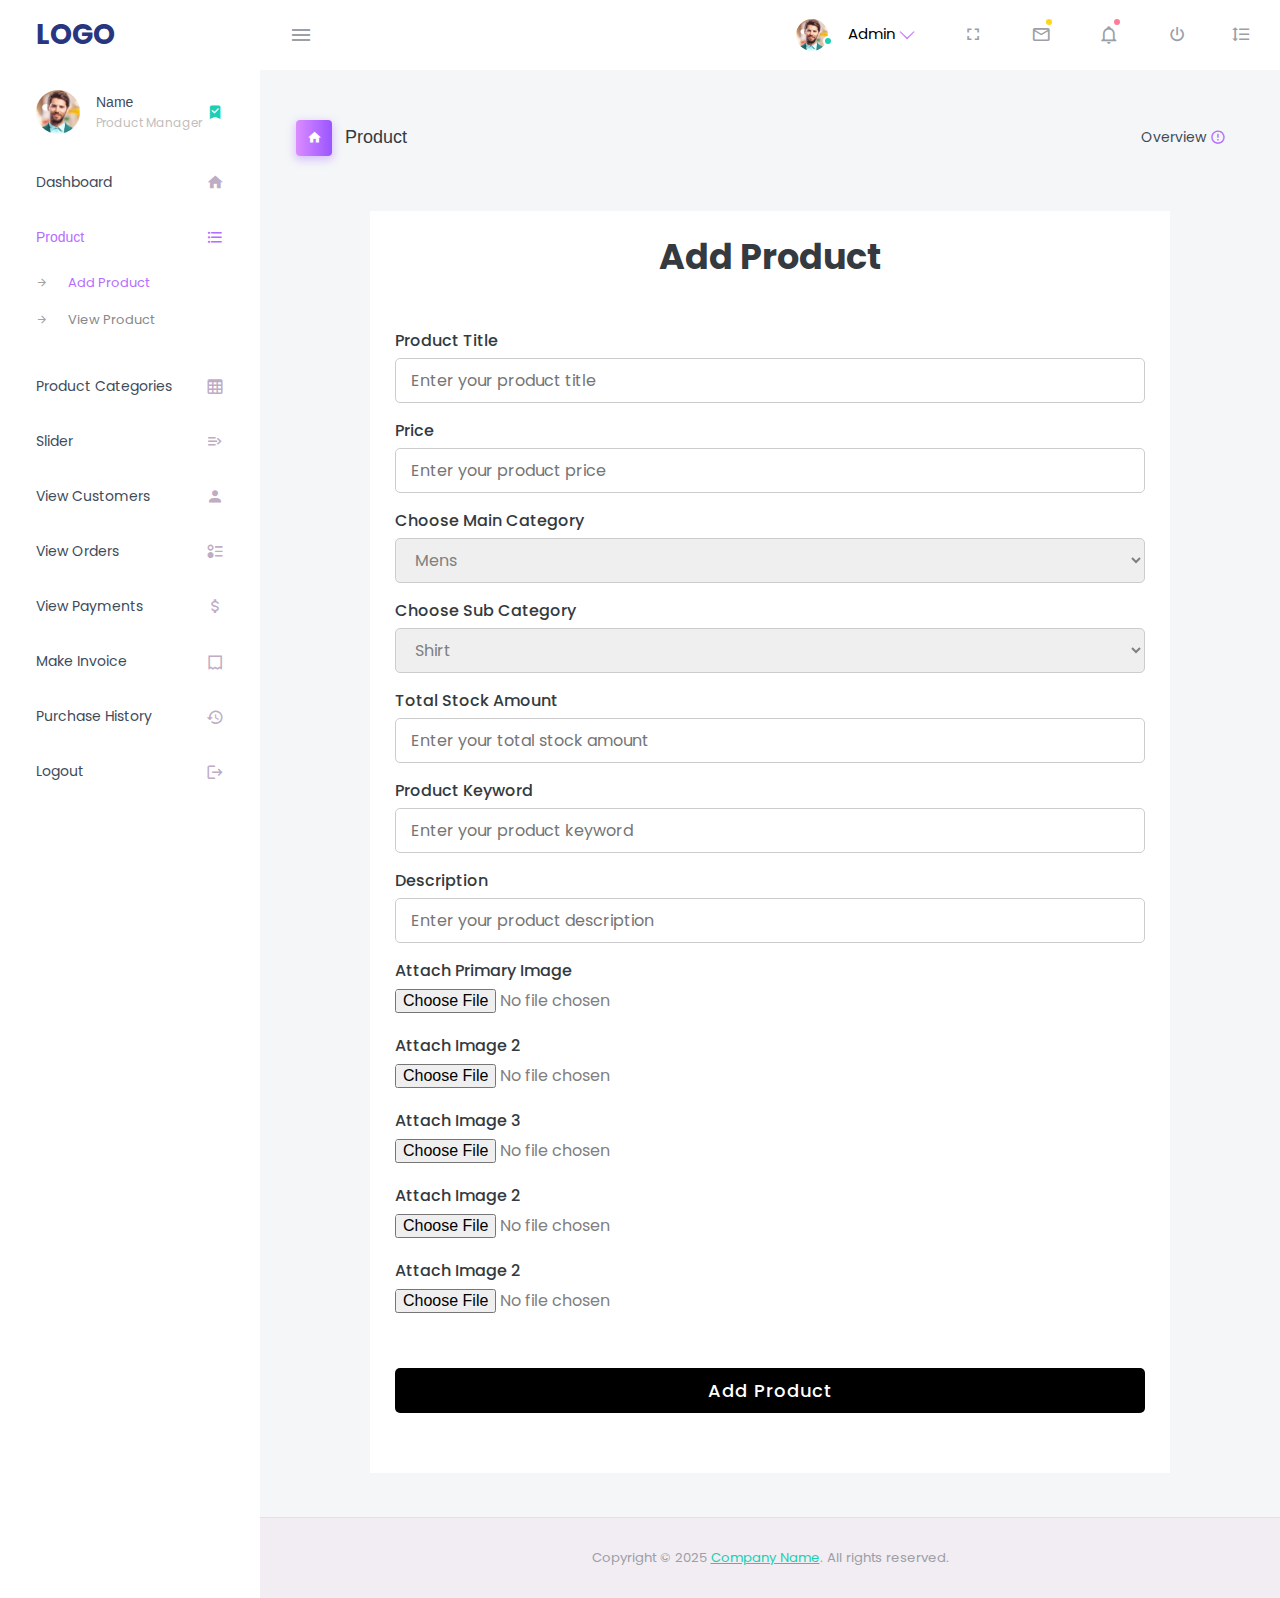
==== commit c0f08c88: "Make changes" ====
--- a/addProduct.html
+++ b/addProduct.html
@@ -14,6 +14,7 @@
     <link rel="shortcut icon" href="assets/images/favicon.png" />
 
     <!-- Custom CSS-->
+    <link rel="stylesheet" href="css/form.css">
     <link rel="stylesheet" href="css/style.css">
 
   </head>
@@ -313,9 +314,88 @@
             <br>
             
             <div class="row">
-              <h1>Add Product</h1>
+              <div class="form-container">
+                <h1 class="text-center">Add Product</h1>
+                <div class="content">
+                    <!-- Product Add form -->
+                    <form action="#">
+                      <div class="user-details full-input-box">
+                        <!-- title -->
+                        <div class="input-box">
+                          <span class="details">Product Title</span>
+                          <input type="text" placeholder="Enter your product title" required>
+                        </div>
+                        <!-- price -->
+                        <div class="input-box">
+                          <span class="details">Price</span>
+                          <input type="text" placeholder="Enter your product price" required>
+                        </div>
+                        <!-- Main Category -->
+                        <div class="input-box">
+                          <span class="details">Choose Main Category</span>
+                          <select>
+                            <option value="Mens">Mens</option>
+                            <option value="Womens">Womens</option>
+                          </select>
+                        </div>
+                        <!-- Sub Category -->
+                        <div class="input-box">
+                          <span class="details">Choose Sub Category</span>
+                          <select>
+                            <option value="Shirt">Shirt</option>
+                            <option value="Pant">Pant</option>
+                            <option value="Panjabi">Panjabi</option>
+                          </select>
+                        </div>
+                        <!-- Total Stock -->
+                        <div class="input-box">
+                          <span class="details">Total Stock Amount</span>
+                          <input type="text" placeholder="Enter your total stock amount" required>
+                        </div>
+                        <!-- keyword -->
+                        <div class="input-box">
+                          <span class="details">Product Keyword</span>
+                          <input type="text" placeholder="Enter your product keyword" required>
+                        </div>
+                        <!-- Description -->
+                        <div class="input-box">
+                          <span class="details">Description</span>
+                          <input type="text" placeholder="Enter your product description" required>
+                        </div>
+                        <!-- main image -->
+                        <div>
+                          <span class="details">Attach Primary Image</span>
+                          <input type="file" name="file1" id="file" class="inputfile"/><br>
+                        </div>
+                        <!-- image 2 -->
+                        <div>
+                          <span class="details">Attach Image 2</span>
+                          <input type="file" name="file2" id="file" class="inputfile"/><br>
+                        </div>
+                        <!-- image 3 -->
+                        <div>
+                          <span class="details">Attach Image 3</span>
+                          <input type="file" name="file3" id="file" class="inputfile"/><br>
+                        </div>
+                        <!-- image 4 -->
+                        <div>
+                          <span class="details">Attach Image 2</span>
+                          <input type="file" name="file4" id="file" class="inputfile"/><br>
+                        </div>
+                        <!-- image 5 -->
+                        <div>
+                          <span class="details">Attach Image 2</span>
+                          <input type="file" name="file5" id="file" class="inputfile"/><br>
+                        </div>
+                      </div>
+                      <!-- Submit button -->
+                      <div class="button">
+                        <input type="submit" value="Add Product">
+                      </div>
+                    </form>
+                </div>
+              </div>
             </div>
-
           </div>
           <!--------------------------->
           <!-- END ADD PRODUCT AREA -->
--- a/css/form.css
+++ b/css/form.css
@@ -0,0 +1,129 @@
+.form-container {
+    background-color: #fff;
+    padding: 25px;
+    max-width: 800px;
+    margin: auto;
+}
+
+.form-container .content form a:hover {
+  text-decoration: underline;
+}
+
+/* Registration Form */
+.container .title {
+    font-size: 25px;
+    font-weight: 500;
+    position: relative;
+  }
+  .container .title::before {
+    content: "";
+    position: absolute;
+    left: 0;
+    bottom: 0;
+    height: 3px;
+    width: 30px;
+    border-radius: 5px;
+    background: var(--black);
+  }
+  .content form .user-details {
+    display: flex;
+    flex-wrap: wrap;
+    justify-content: space-between;
+    margin: 20px 0 12px 0;
+  }
+  form .user-details .input-box {
+    margin-bottom: 15px;
+    width: calc(100% / 2 - 20px);
+  }
+  form span.details {
+    display: block;
+    font-weight: 500;
+    margin-bottom: 5px;
+  }
+  .user-details .input-box input {
+    height: 45px;
+    width: 100%;
+    outline: none;
+    font-size: 16px;
+    border-radius: 5px;
+    padding-left: 15px;
+    border: 1px solid #ccc;
+    /* border-bottom-width: 2px; */
+    transition: all 0.3s ease;
+  }
+  .user-details .input-box input:focus,
+  .user-details .input-box input:valid {
+    border-color: #9b59b6;
+  }
+  form .gender-details .gender-title {
+    font-size: 20px;
+    font-weight: 500;
+  }
+  form .category {
+    display: flex;
+    width: 80%;
+    margin: 14px 0;
+    justify-content: space-between;
+  }
+  form .category label {
+    display: flex;
+    align-items: center;
+    cursor: pointer;
+  }
+  form .category label .dot {
+    height: 18px;
+    width: 18px;
+    border-radius: 50%;
+    margin-right: 10px;
+    background: #d9d9d9;
+    border: 5px solid transparent;
+    transition: all 0.3s ease;
+  }
+  #dot-1:checked~.category label .one,
+  #dot-2:checked~.category label .two,
+  #dot-3:checked~.category label .three {
+    background: #9b59b6;
+    border-color: #d9d9d9;
+  }
+  form input[type="radio"] {
+    display: none;
+  }
+  form .button {
+    height: 45px;
+    margin: 35px 0
+  }
+  form .button input {
+    height: 100%;
+    width: 100%;
+    border-radius: 5px;
+    border: none;
+    color: #fff;
+    font-size: 18px;
+    font-weight: 500;
+    letter-spacing: 1px;
+    cursor: pointer;
+    transition: all 0.3s ease;
+    background: var(--black);
+  }
+  form .button input:hover {
+    background: #000000af;
+  }
+  /* Responsive media query code for mobile devices */
+  @media(max-width: 584px) {
+    .container {
+      max-width: 100%;
+    }
+    form .user-details .input-box {
+      margin-bottom: 15px;
+      width: 100%;
+    }
+    form .category {
+      width: 100%;
+    }
+  }
+  /* Responsive media query code for mobile devices */
+  @media(max-width: 459px) {
+    .container .content .category {
+      flex-direction: column;
+    }
+  }--- a/css/style.css
+++ b/css/style.css
@@ -65,4 +65,32 @@
 }
 .btn-danger:hover {
     background-color: rgb(174, 2, 2);
+}
+
+/* Full Sized Form */
+/* Form */
+.content form .full-input-box {
+    display: block;
+}
+
+form .user-details .input-box {
+    width: 100%;
+}
+select {
+    color: grey;
+    width: 100%;
+    height: 45px;
+    outline: none;
+    font-size: 16px;
+    border-radius: 5px;
+    padding-left: 15px;
+    border: 1px solid #ccc;
+}
+#file {
+    color: grey;
+    width: 100%;
+    height: 45px;
+    outline: none;
+    font-size: 16px;
+    border-radius: 5px;
 }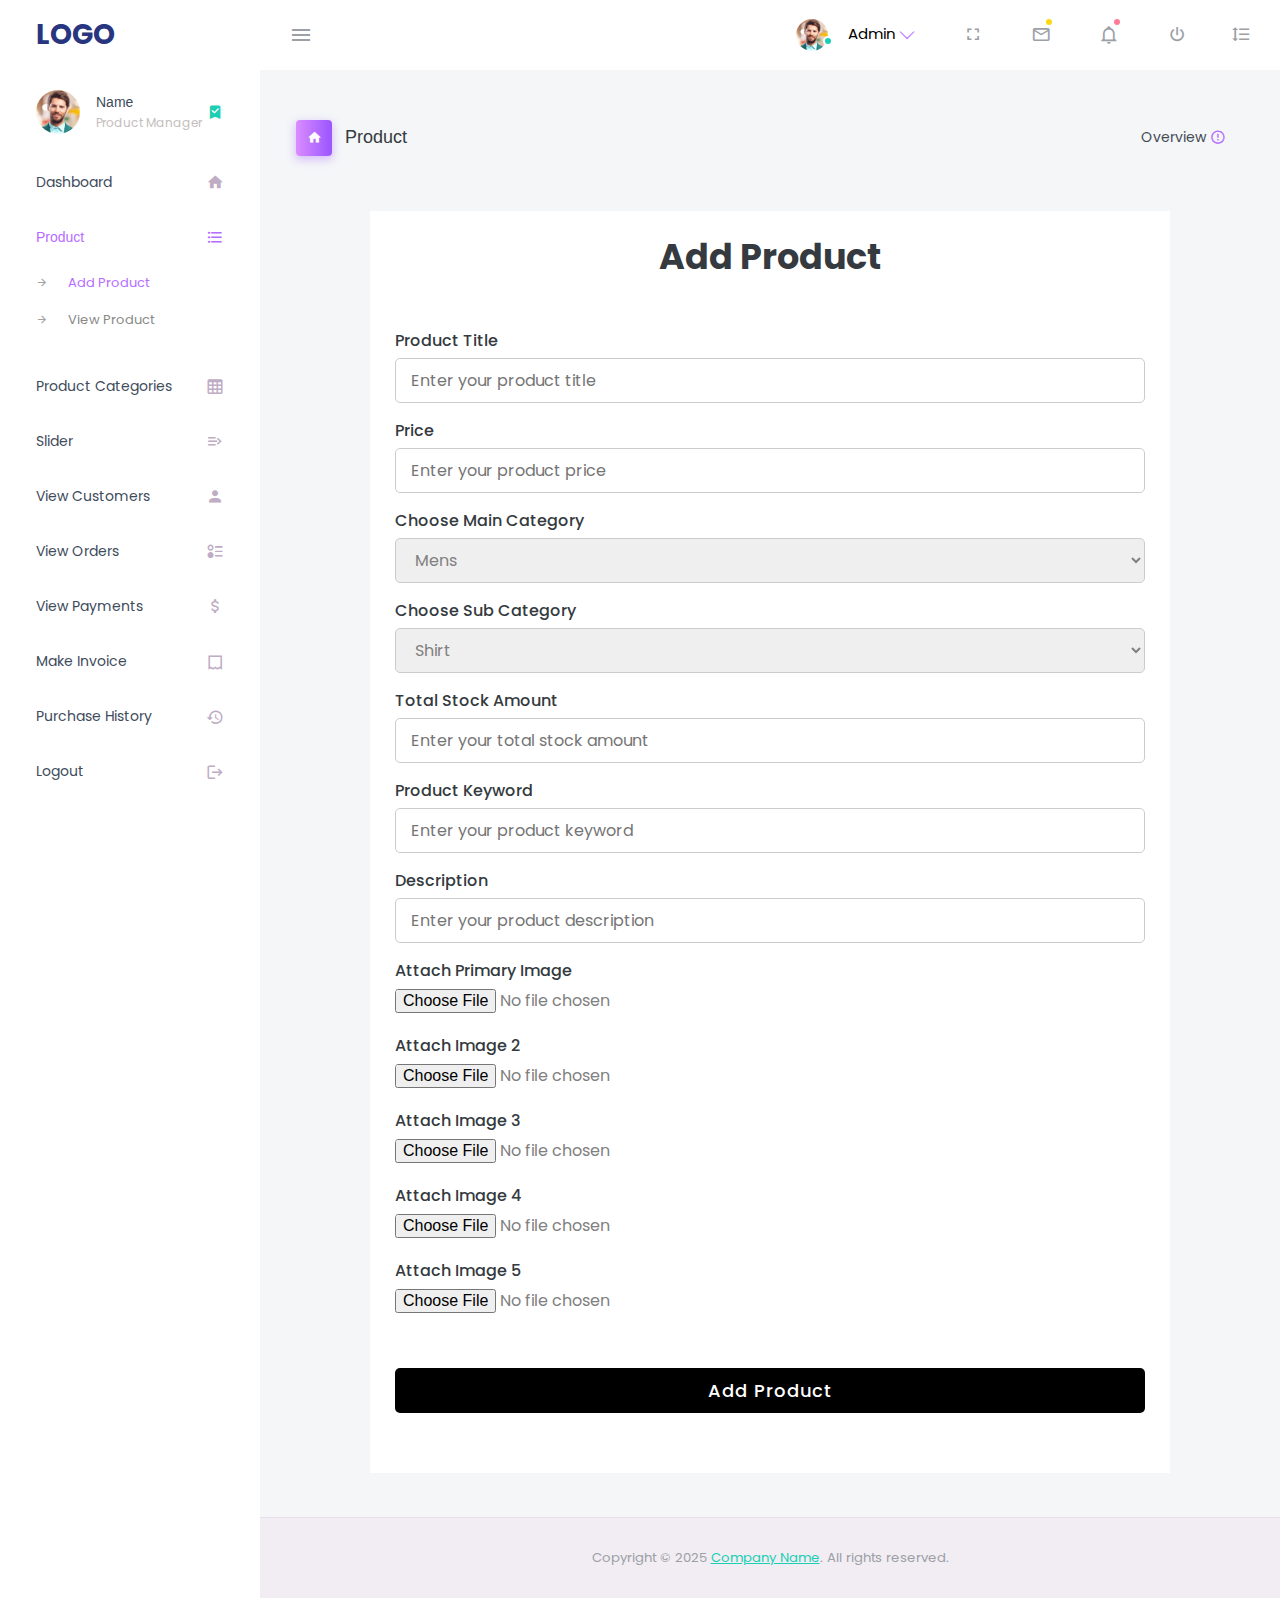
==== commit 8fe16340: "make changes" ====
--- a/addProduct.html
+++ b/addProduct.html
@@ -379,12 +379,12 @@
                         </div>
                         <!-- image 4 -->
                         <div>
-                          <span class="details">Attach Image 2</span>
+                          <span class="details">Attach Image 4</span>
                           <input type="file" name="file4" id="file" class="inputfile"/><br>
                         </div>
                         <!-- image 5 -->
                         <div>
-                          <span class="details">Attach Image 2</span>
+                          <span class="details">Attach Image 5</span>
                           <input type="file" name="file5" id="file" class="inputfile"/><br>
                         </div>
                       </div>
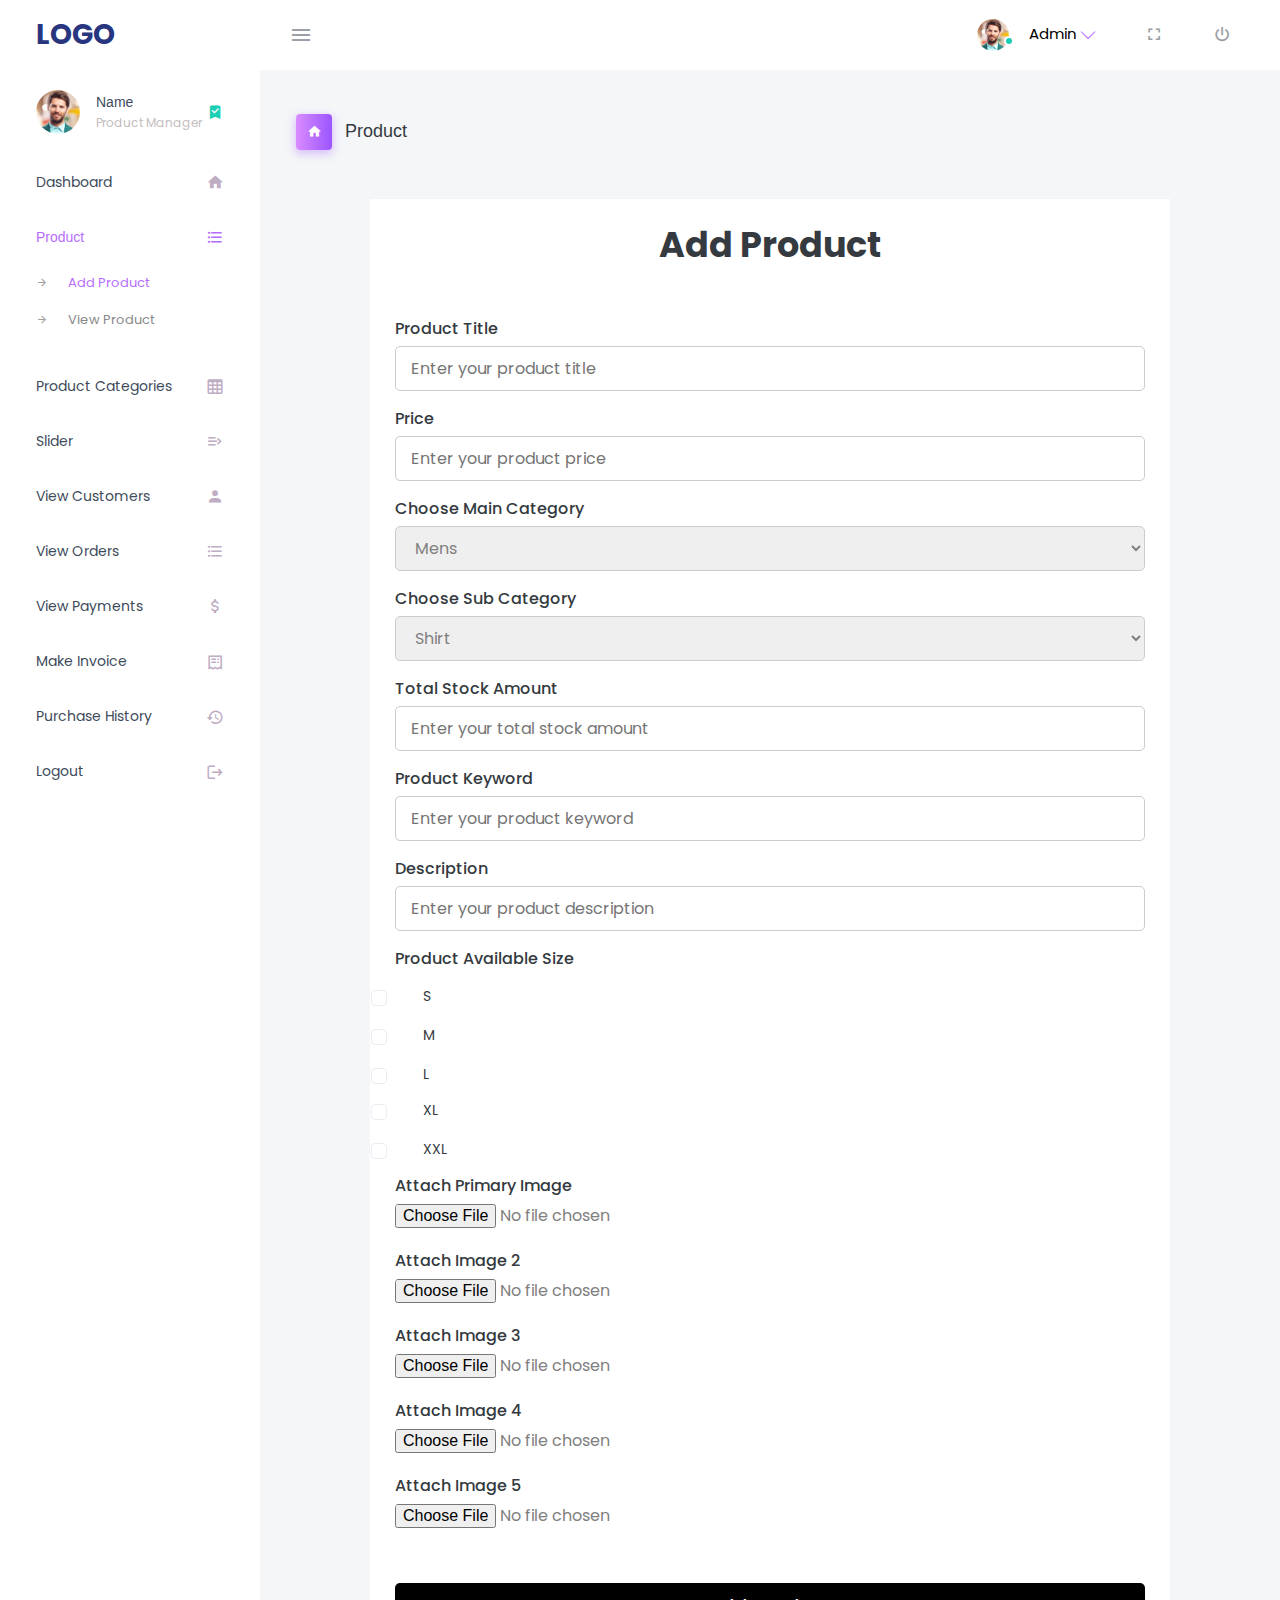
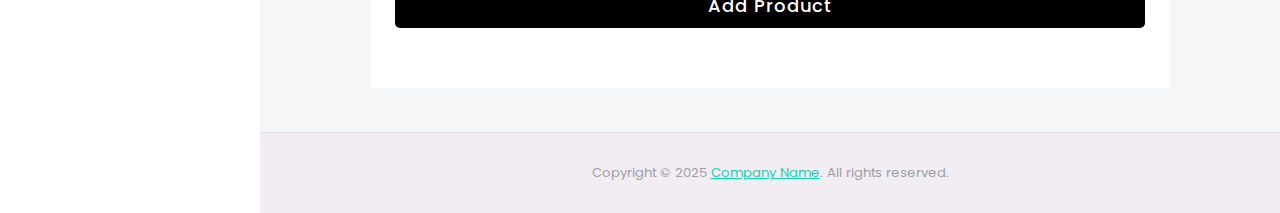
==== commit 655c9271: "Up to date" ====
--- a/addProduct.html
+++ b/addProduct.html
@@ -1,6 +1,5 @@
 <!DOCTYPE html>
-<html lang="en"VIEW ORDERS
-    <!-- Required meta tags -->
+<html lang="en">
     <meta charset="utf-8">
     <meta name="viewport" content="width=device-width, initial-scale=1, shrink-to-fit=no">
     <title>Admin</title>
@@ -12,6 +11,8 @@
     <link rel="stylesheet" href="assets/css/style.css">
     <!-- End layout styles -->
     <link rel="shortcut icon" href="assets/images/favicon.png" />
+
+    <link rel="stylesheet" href="https://unicons.iconscout.com/release/v4.0.0/css/thinline.css">
 
     <!-- Custom CSS-->
     <link rel="stylesheet" href="css/form.css">
@@ -35,16 +36,6 @@
           <button class="navbar-toggler navbar-toggler align-self-center" type="button" data-toggle="minimize">
             <span class="mdi mdi-menu"></span>
           </button>
-          <div class="search-field d-none d-md-block">
-            <!-- <form class="d-flex align-items-center h-100" action="#">
-              <div class="input-group">
-                <div class="input-group-prepend bg-transparent">
-                  <i class="input-group-text border-0 mdi mdi-magnify"></i>
-                </div>
-                <input type="text" class="form-control bg-transparent border-0" placeholder="Search Here">
-              </div>
-            </form> -->
-          </div>
           <ul class="navbar-nav navbar-nav-right">
             <li class="nav-item nav-profile dropdown">
               <a class="nav-link dropdown-toggle" id="profileDropdown" href="#" data-bs-toggle="dropdown" aria-expanded="false">
@@ -61,7 +52,7 @@
                   <i class="mdi mdi-cached me-2 text-success"></i> Activity Log </a>
                 <div class="dropdown-divider"></div>
                 <a class="dropdown-item" href="#">
-                  <i class="mdi mdi-logout me-2 text-primary"></i> Signout </a>
+                  <i class="mdi mdi-logout me-2 text-primary"></i> Logout </a>
               </div>
             </li>
             <li class="nav-item d-none d-lg-block full-screen-link">
@@ -69,102 +60,9 @@
                 <i class="mdi mdi-fullscreen" id="fullscreen-button"></i>
               </a>
             </li>
-            <li class="nav-item dropdown">
-              <a class="nav-link count-indicator dropdown-toggle" id="messageDropdown" href="#" data-bs-toggle="dropdown" aria-expanded="false">
-                <i class="mdi mdi-email-outline"></i>
-                <span class="count-symbol bg-warning"></span>
-              </a>
-              <div class="dropdown-menu dropdown-menu-end navbar-dropdown preview-list" aria-labelledby="messageDropdown">
-                <h6 class="p-3 mb-0">Messages</h6>
-                <div class="dropdown-divider"></div>
-                <a class="dropdown-item preview-item">
-                  <div class="preview-thumbnail">
-                    <img src="assets/images/faces/face1.jpg" alt="image" class="profile-pic">
-                  </div>
-                  <div class="preview-item-content d-flex align-items-start flex-column justify-content-center">
-                    <h6 class="preview-subject ellipsis mb-1 font-weight-normal">Mark send you a message</h6>
-                    <p class="text-gray mb-0"> 1 Minutes ago </p>
-                  </div>
-                </a>
-                <div class="dropdown-divider"></div>
-                <a class="dropdown-item preview-item">
-                  <div class="preview-thumbnail">
-                    <img src="assets/images/faces/face1.jpg" alt="image" class="profile-pic">
-                  </div>
-                  <div class="preview-item-content d-flex align-items-start flex-column justify-content-center">
-                    <h6 class="preview-subject ellipsis mb-1 font-weight-normal">Cregh send you a message</h6>
-                    <p class="text-gray mb-0"> 15 Minutes ago </p>
-                  </div>
-                </a>
-                <div class="dropdown-divider"></div>
-                <a class="dropdown-item preview-item">
-                  <div class="preview-thumbnail">
-                    <img src="assets/images/faces/face1.jpg" alt="image" class="profile-pic">
-                  </div>
-                  <div class="preview-item-content d-flex align-items-start flex-column justify-content-center">
-                    <h6 class="preview-subject ellipsis mb-1 font-weight-normal">Profile picture updated</h6>
-                    <p class="text-gray mb-0"> 18 Minutes ago </p>
-                  </div>
-                </a>
-                <div class="dropdown-divider"></div>
-                <h6 class="p-3 mb-0 text-center">4 new messages</h6>
-              </div>
-            </li>
-            <li class="nav-item dropdown">
-              <a class="nav-link count-indicator dropdown-toggle" id="notificationDropdown" href="#" data-bs-toggle="dropdown">
-                <i class="mdi mdi-bell-outline"></i>
-                <span class="count-symbol bg-danger"></span>
-              </a>
-              <div class="dropdown-menu dropdown-menu-end navbar-dropdown preview-list" aria-labelledby="notificationDropdown">
-                <h6 class="p-3 mb-0">Notifications</h6>
-                <div class="dropdown-divider"></div>
-                <a class="dropdown-item preview-item">
-                  <div class="preview-thumbnail">
-                    <div class="preview-icon bg-success">
-                      <i class="mdi mdi-calendar"></i>
-                    </div>
-                  </div>
-                  <div class="preview-item-content d-flex align-items-start flex-column justify-content-center">
-                    <h6 class="preview-subject font-weight-normal mb-1">Event today</h6>
-                    <p class="text-gray ellipsis mb-0"> Just a reminder that you have an event today </p>
-                  </div>
-                </a>
-                <div class="dropdown-divider"></div>
-                <a class="dropdown-item preview-item">
-                  <div class="preview-thumbnail">
-                    <div class="preview-icon bg-warning">
-                      <i class="mdi mdi-cog"></i>
-                    </div>
-                  </div>
-                  <div class="preview-item-content d-flex align-items-start flex-column justify-content-center">
-                    <h6 class="preview-subject font-weight-normal mb-1">Settings</h6>
-                    <p class="text-gray ellipsis mb-0"> Update dashboard </p>
-                  </div>
-                </a>
-                <div class="dropdown-divider"></div>
-                <a class="dropdown-item preview-item">
-                  <div class="preview-thumbnail">
-                    <div class="preview-icon bg-info">
-                      <i class="mdi mdi-link-variant"></i>
-                    </div>
-                  </div>
-                  <div class="preview-item-content d-flex align-items-start flex-column justify-content-center">
-                    <h6 class="preview-subject font-weight-normal mb-1">Launch Admin</h6>
-                    <p class="text-gray ellipsis mb-0"> New admin wow! </p>
-                  </div>
-                </a>
-                <div class="dropdown-divider"></div>
-                <h6 class="p-3 mb-0 text-center">See all notifications</h6>
-              </div>
-            </li>
             <li class="nav-item nav-logout d-none d-lg-block">
               <a class="nav-link" href="#">
                 <i class="mdi mdi-power"></i>
-              </a>
-            </li>
-            <li class="nav-item nav-settings d-none d-lg-block">
-              <a class="nav-link" href="#">
-                <i class="mdi mdi-format-line-spacing"></i>
               </a>
             </li>
           </ul>
@@ -254,10 +152,20 @@
             </li>
 
             <li class="nav-item">
-              <a class="nav-link" href="viewOrders.html">
+              <a class="nav-link" data-bs-toggle="collapse" href="#order" aria-expanded="false" aria-controls="order">
                 <span class="menu-title">View Orders</span>
-                <i class="mdi mdi-order-bool-ascending menu-icon"></i>
-              </a>
+                <i class="mdi mdi-format-list-bulleted menu-icon"></i>
+              </a>
+              <div class="collapse" id="order">
+                <ul class="nav flex-column sub-menu">
+                  <li class="nav-item">
+                    <a class="nav-link" href="pendingOrders.html">Pending Orders</a>
+                  </li>
+                  <li class="nav-item">
+                    <a class="nav-link" href="viewOrders.html">Active Orders</a>
+                  </li>
+                </ul>
+              </div>
             </li>
 
             <li class="nav-item">
@@ -270,7 +178,7 @@
             <li class="nav-item">
               <a class="nav-link" href="makeInvoice.html">
                 <span class="menu-title">Make Invoice</span>
-                <i class="mdi mdi-invoice-outline menu-icon"></i>
+                <i class="mdi mdi-invoice-list-outline menu-icon"></i>
               </a>
             </li>
             
@@ -282,7 +190,7 @@
             </li>
 
             <li class="nav-item">
-              <a class="nav-link" href="#">
+              <a class="nav-link" href="login.html">
                 <span class="menu-title">Logout</span>
                 <i class="mdi mdi-logout menu-icon"></i>
               </a>
@@ -303,22 +211,14 @@
                   <i class="mdi mdi-home"></i>
                 </span> Product
               </h3>
-              <nav aria-label="breadcrumb">
-                <ul class="breadcrumb">
-                  <li class="breadcrumb-item active" aria-current="page">
-                    <span></span>Overview <i class="mdi mdi-alert-circle-outline icon-sm text-primary align-middle"></i>
-                  </li>
-                </ul>
-              </nav>
             </div>
             <br>
-            
             <div class="row">
               <div class="form-container">
                 <h1 class="text-center">Add Product</h1>
                 <div class="content">
                     <!-- Product Add form -->
-                    <form action="#">
+                    <form action="#" method="post" enctype="multipart/form-data">
                       <div class="user-details full-input-box">
                         <!-- title -->
                         <div class="input-box">
@@ -362,6 +262,40 @@
                           <span class="details">Description</span>
                           <input type="text" placeholder="Enter your product description" required>
                         </div>
+                        <!-- Size -->
+                        <span class="details">Product Available Size</span>
+                        <div class="input-checkbox">
+                          <div class="form-check">
+                            <input class="form-check-input" type="checkbox" value="S" id="flexCheckDefault">
+                            <label class="form-check-label" for="flexCheckDefault">
+                              S
+                            </label>
+                          </div>
+                          <div class="form-check">
+                            <input class="form-check-input" type="checkbox" value="M" id="flexCheckChecked">
+                            <label class="form-check-label" for="flexCheckChecked">
+                              M
+                            </label>
+                          </div>
+                          <div class="form-check">
+                            <input class="form-check-input" type="checkbox" value="L" id="flexCheckChecked">
+                            <label class="form-check-label" for="flexCheckChecked">
+                              L
+                            </label>
+                            <div class="form-check">
+                              <input class="form-check-input" type="checkbox" value="XL" id="flexCheckChecked">
+                              <label class="form-check-label" for="flexCheckChecked">
+                                XL
+                              </label>
+                            </div>
+                            <div class="form-check">
+                              <input class="form-check-input" type="checkbox" value="XXL" id="flexCheckChecked">
+                              <label class="form-check-label" for="flexCheckChecked">
+                                XXL
+                              </label>
+                            </div>
+                          </div>
+                        </div>
                         <!-- main image -->
                         <div>
                           <span class="details">Attach Primary Image</span>
@@ -400,7 +334,7 @@
           <!--------------------------->
           <!-- END ADD PRODUCT AREA -->
           <!--------------------------->
-
+          
 
           <!-- partial:partials/_footer.html -->
           <footer class="footer">
@@ -420,6 +354,5 @@
     <script src="assets/js/off-canvas.js"></script>
     <script src="assets/js/misc.js"></script>
 
-
   </body>
 </html>